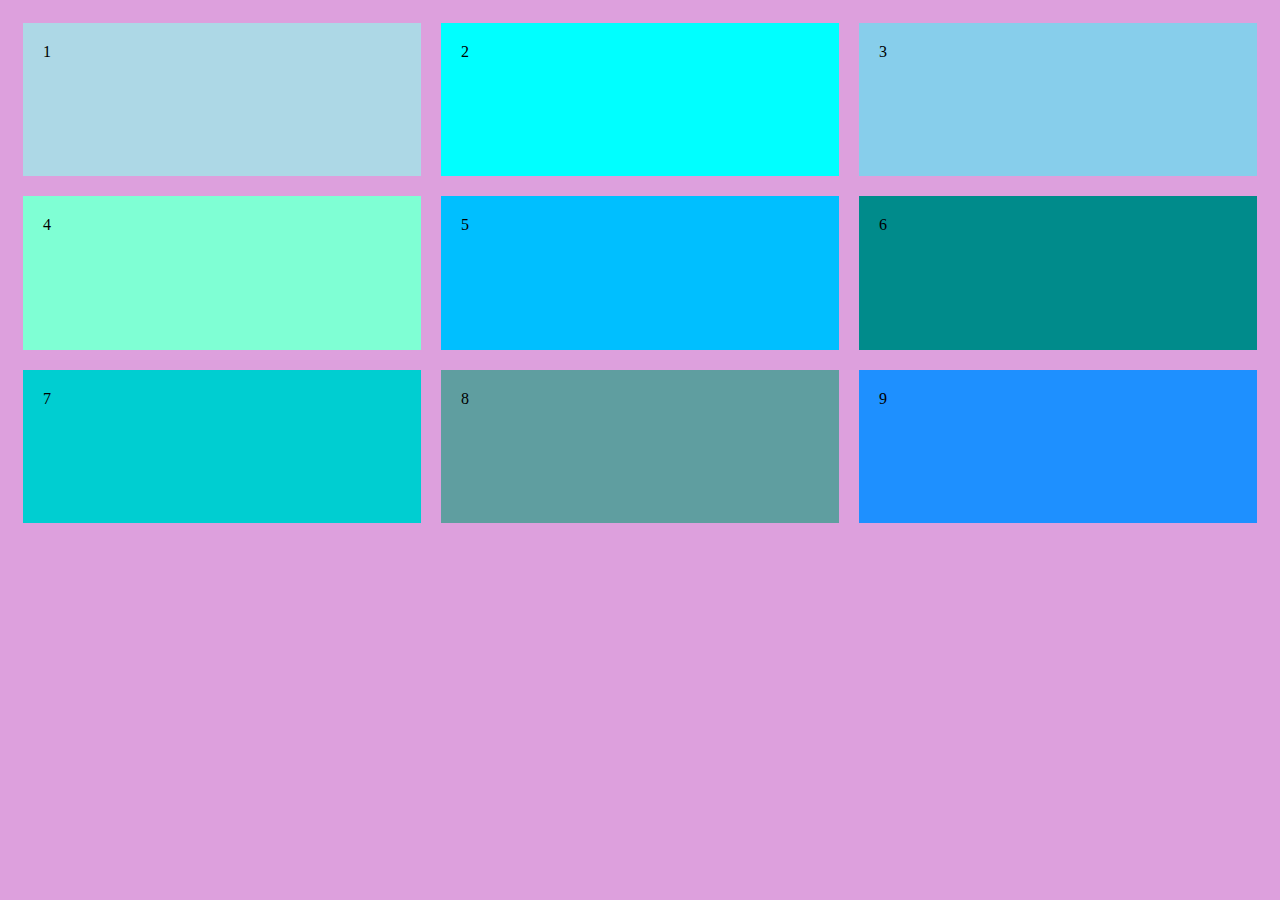
==== grid/grid1.html @ 8ec67b83 "Creando grid" ====
<!DOCTYPE html>
<html lang="es">
<head>
    <meta charset="UTF-8">
    <meta name="viewport" content="width=device-width, initial-scale=1.0">
    <link rel="stylesheet" href="css/grid1.css?v=1">
    <title>Grid</title>
</head>
<body>
    <section id="grid">
        <article id="item-1">1</article>
        <article id="item-2">2</article>
        <article id="item-3">3</article>
        <article id="item-4">4</article>
        <article id="item-5">5</article>
        <article id="item-6">6</article>
        <article id="item-7">7</article>
        <article id="item-8">8</article>
        <article id="item-9">9</article>
    </section>
</body>
</html>
---- grid/css/grid1.css ----
body {
    background-color: plum;
}

#grid {
    padding: 15px;
    height: 500px;
    display: grid;
    grid-template-columns: repeat(3,1fr);
    gap: 20px;
}

#grid article {
    color: rgb(0, 0, 0);
    padding: 20px;
}

#item-1 {
    background-color: lightblue;
}

#item-2 {
    background: aqua;  
}

#item-3 {
    background: skyblue;
}

#item-4 {
    background: aquamarine;
}

#item-5 {
    background-color: deepskyblue;
}

#item-6 {
    background-color: darkcyan;
}

#item-7 {
    background-color: darkturquoise;
}

#item-8 {
    background-color: cadetblue;
}

#item-9 {
    background-color: dodgerblue;
}
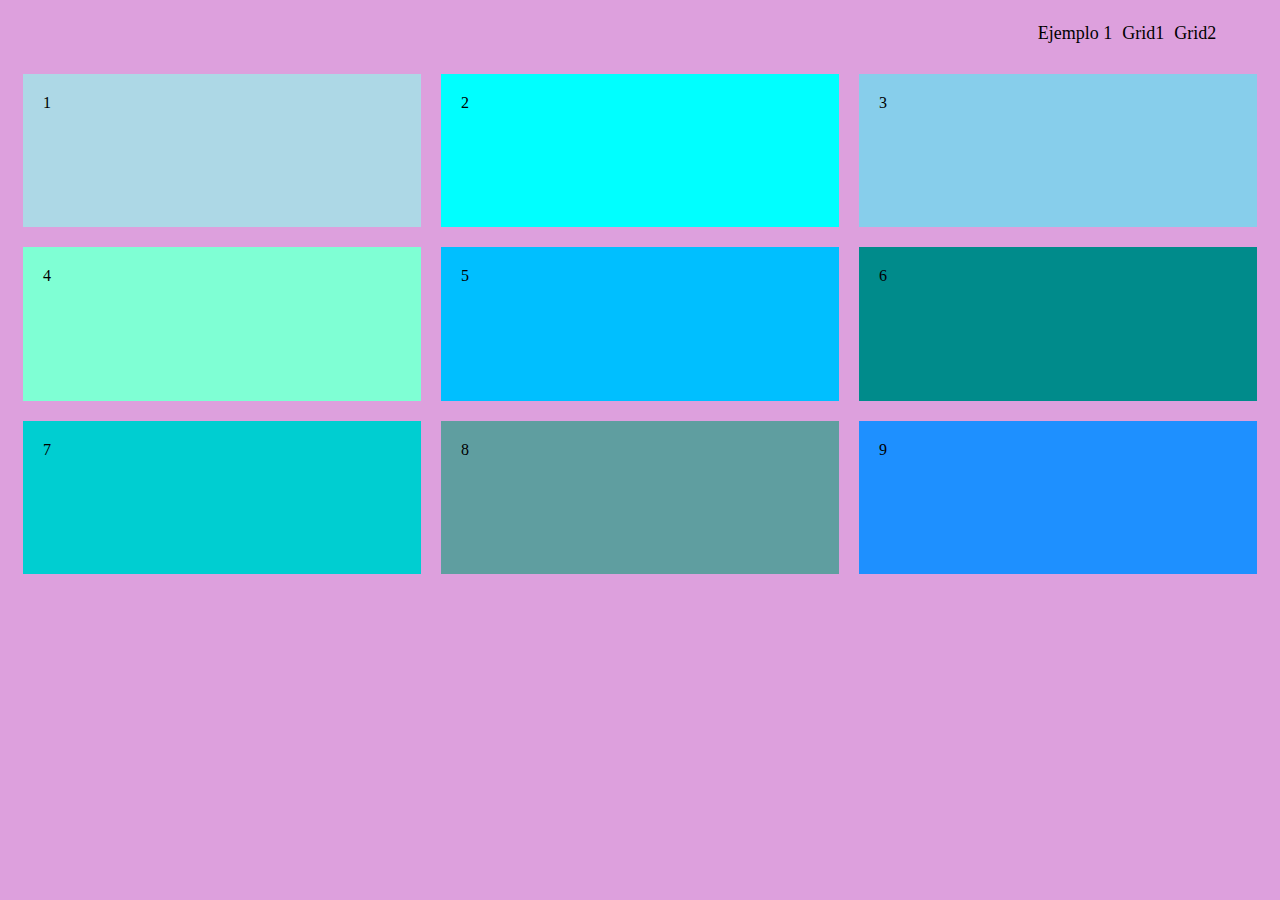
==== commit 0df56775: "Creando menu" ====
--- a/grid/grid1.html
+++ b/grid/grid1.html
@@ -4,9 +4,23 @@
     <meta charset="UTF-8">
     <meta name="viewport" content="width=device-width, initial-scale=1.0">
     <link rel="stylesheet" href="css/grid1.css?v=1">
+    <link rel="stylesheet" href="../css/menu.css">
     <title>Grid</title>
 </head>
 <body>
+    <nav id="nav">
+        <section id="menu2">
+            <article>
+                <a href="../index.html">Ejemplo 1</a>
+            </article>
+            <article>
+                <a href="grid1.html">Grid1</a>
+            </article>
+            <article>
+                <a href="grid2.html">Grid2</a>
+            </article>
+        </section>
+    </nav>
     <section id="grid">
         <article id="item-1">1</article>
         <article id="item-2">2</article>
--- a/css/menu.css
+++ b/css/menu.css
@@ -0,0 +1,22 @@
+#menu2 {
+    font-size: large;
+    padding: 15px;
+    width: 250px;
+    height: auto;
+    display: flex;
+    list-style: none;
+    justify-content: center;
+    align-items: center;
+}
+
+a {
+    text-decoration: none;
+    cursor: pointer;
+    margin-right: 10px;
+    color: black;
+}
+
+#nav {
+    display: flex;
+    justify-content: flex-end;
+}
